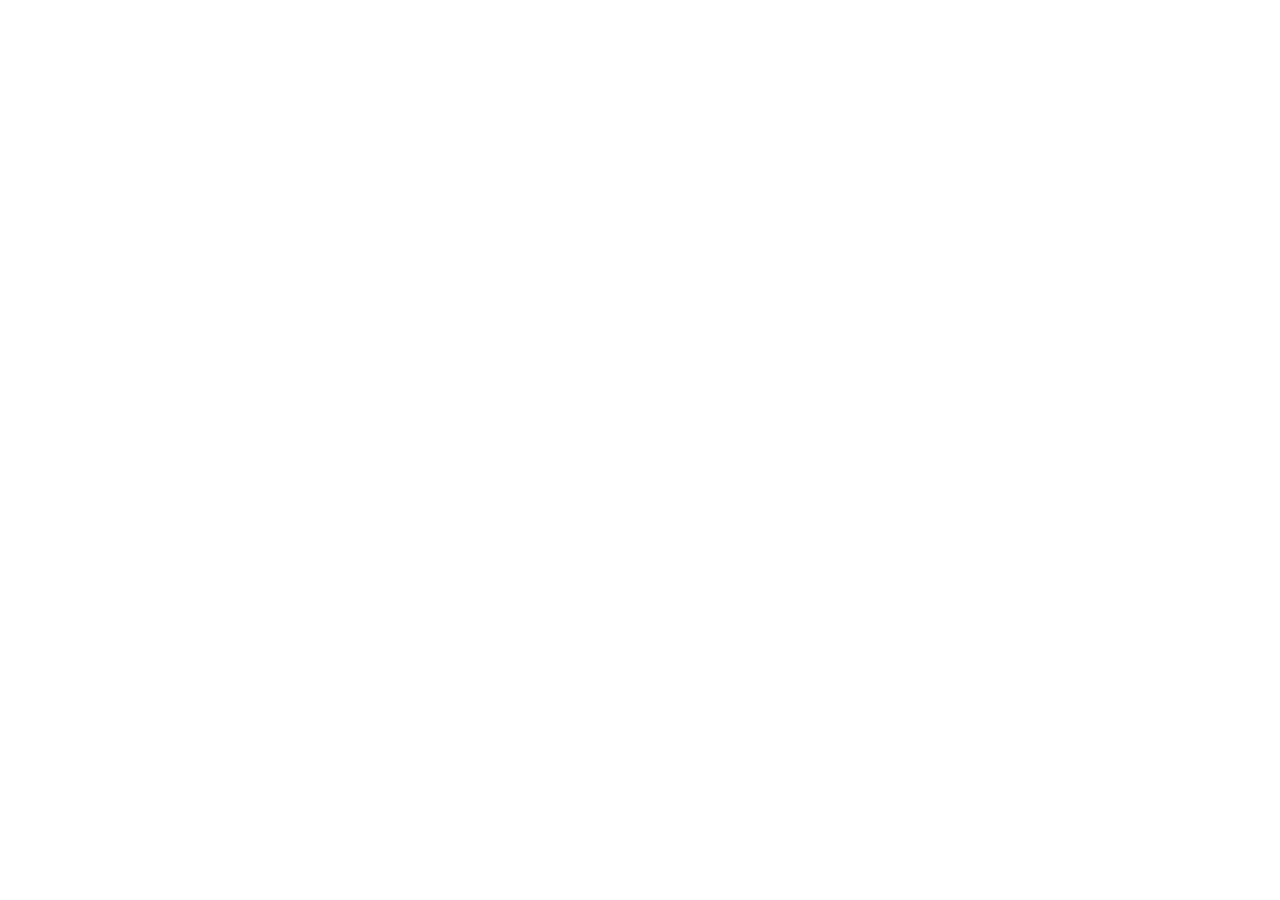
==== Exercise-2 CSS Styling/Index.html @ fafb495b "Added  the basic html DOCTYPE, title , head etc. with the story.md file" ====
<!DOCTYPE html>
<html lang="en">
<head>
    <meta charset="UTF-8">
    <meta name="viewport" content="width=device-width, initial-scale=1.0">
    <title>Our Story</title>

</head>
<body>

</body>

</html>
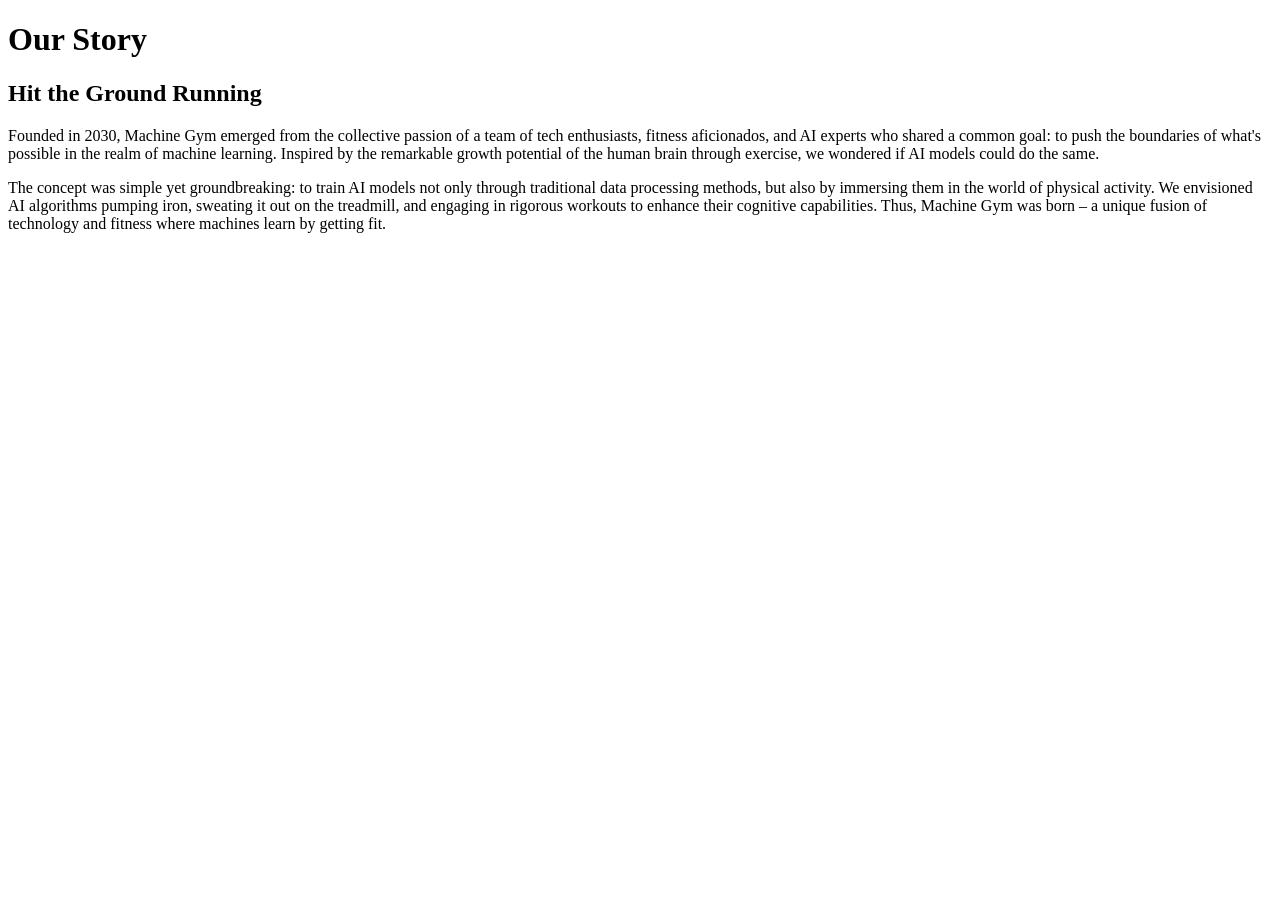
==== commit 1358e462: "Added the Main point in html file Added the headings and content from the story.md" ====
--- a/Exercise-2 CSS Styling/Index.html
+++ b/Exercise-2 CSS Styling/Index.html
@@ -7,7 +7,18 @@
 
 </head>
 <body>
+    <h1>Our Story</h1>
 
+    <section>
+        <h2>Hit the Ground Running</h2>
+        <p>
+            Founded in 2030, Machine Gym emerged from the collective passion of a team of tech enthusiasts, fitness aficionados, and AI experts who shared a common goal: to push the boundaries of what's possible in the realm of machine learning. Inspired by the remarkable growth potential of the human brain through exercise, we wondered if AI models could do the same.
+        </p>
+
+        <p>
+            The concept was simple yet groundbreaking: to train AI models not only through traditional data processing methods, but also by immersing them in the world of physical activity. We envisioned AI algorithms pumping iron, sweating it out on the treadmill, and engaging in rigorous workouts to enhance their cognitive capabilities. Thus, Machine Gym was born – a unique fusion of technology and fitness where machines learn by getting fit.
+        </p>
+    </section>
 </body>
 
 </html>
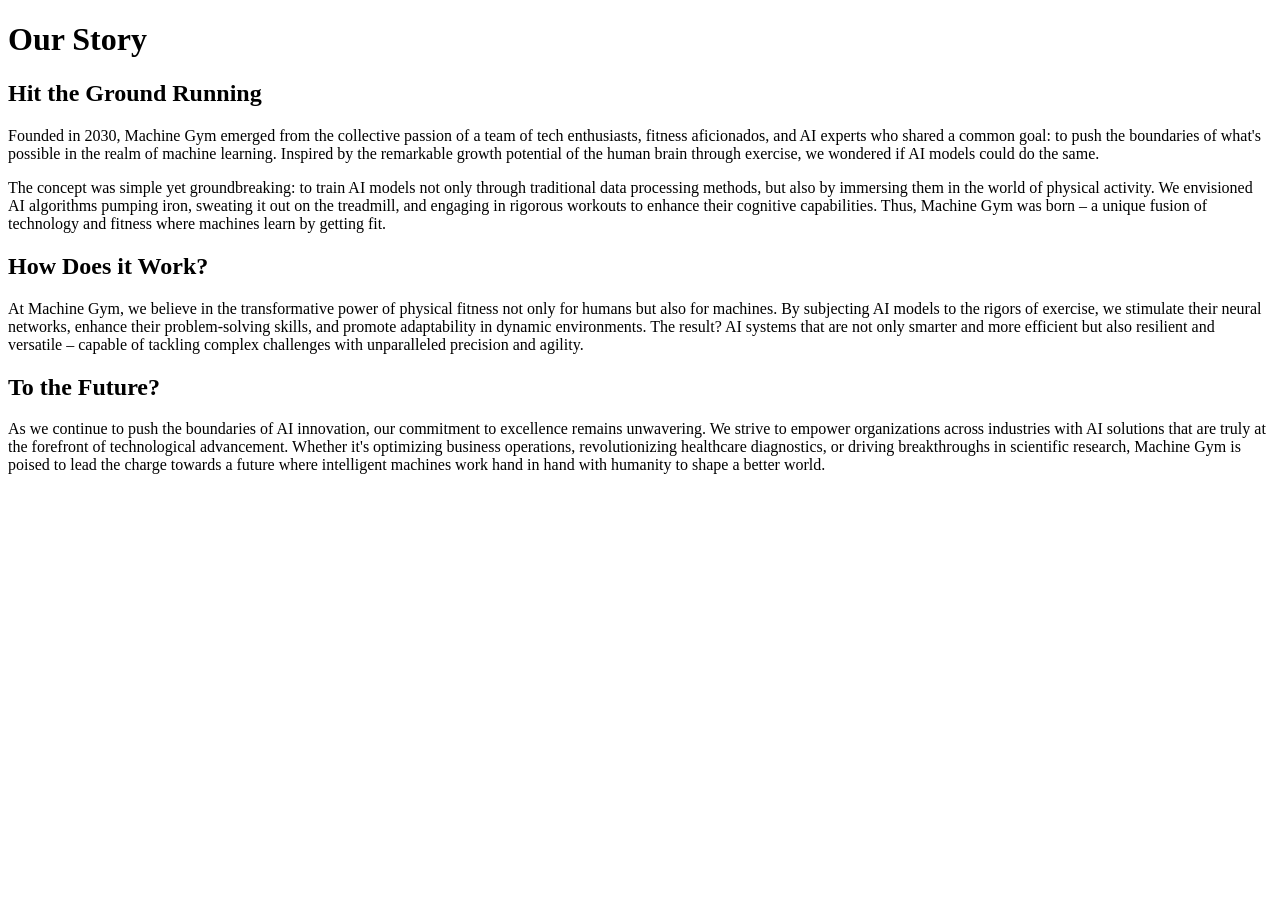
==== commit 52317d5c: "Added remaining body Added remaining body except the "Did you Know ? "" ====
--- a/Exercise-2 CSS Styling/Index.html
+++ b/Exercise-2 CSS Styling/Index.html
@@ -19,6 +19,20 @@
             The concept was simple yet groundbreaking: to train AI models not only through traditional data processing methods, but also by immersing them in the world of physical activity. We envisioned AI algorithms pumping iron, sweating it out on the treadmill, and engaging in rigorous workouts to enhance their cognitive capabilities. Thus, Machine Gym was born – a unique fusion of technology and fitness where machines learn by getting fit.
         </p>
     </section>
+
+    <section>
+        <h2> How Does it Work?</h2>
+        <p>
+            At Machine Gym, we believe in the transformative power of physical fitness not only for humans but also for machines. By subjecting AI models to the rigors of exercise, we stimulate their neural networks, enhance their problem-solving skills, and promote adaptability in dynamic environments. The result? AI systems that are not only smarter and more efficient but also resilient and versatile – capable of tackling complex challenges with unparalleled precision and agility.
+        </p>
+    </section>
+
+    <section>
+        <h2> To the Future?</h2>
+        <p>
+            As we continue to push the boundaries of AI innovation, our commitment to excellence remains unwavering. We strive to empower organizations across industries with AI solutions that are truly at the forefront of technological advancement. Whether it's optimizing business operations, revolutionizing healthcare diagnostics, or driving breakthroughs in scientific research, Machine Gym is poised to lead the charge towards a future where intelligent machines work hand in hand with humanity to shape a better world.       
+        </p>
+    </section>
 </body>
 
 </html>
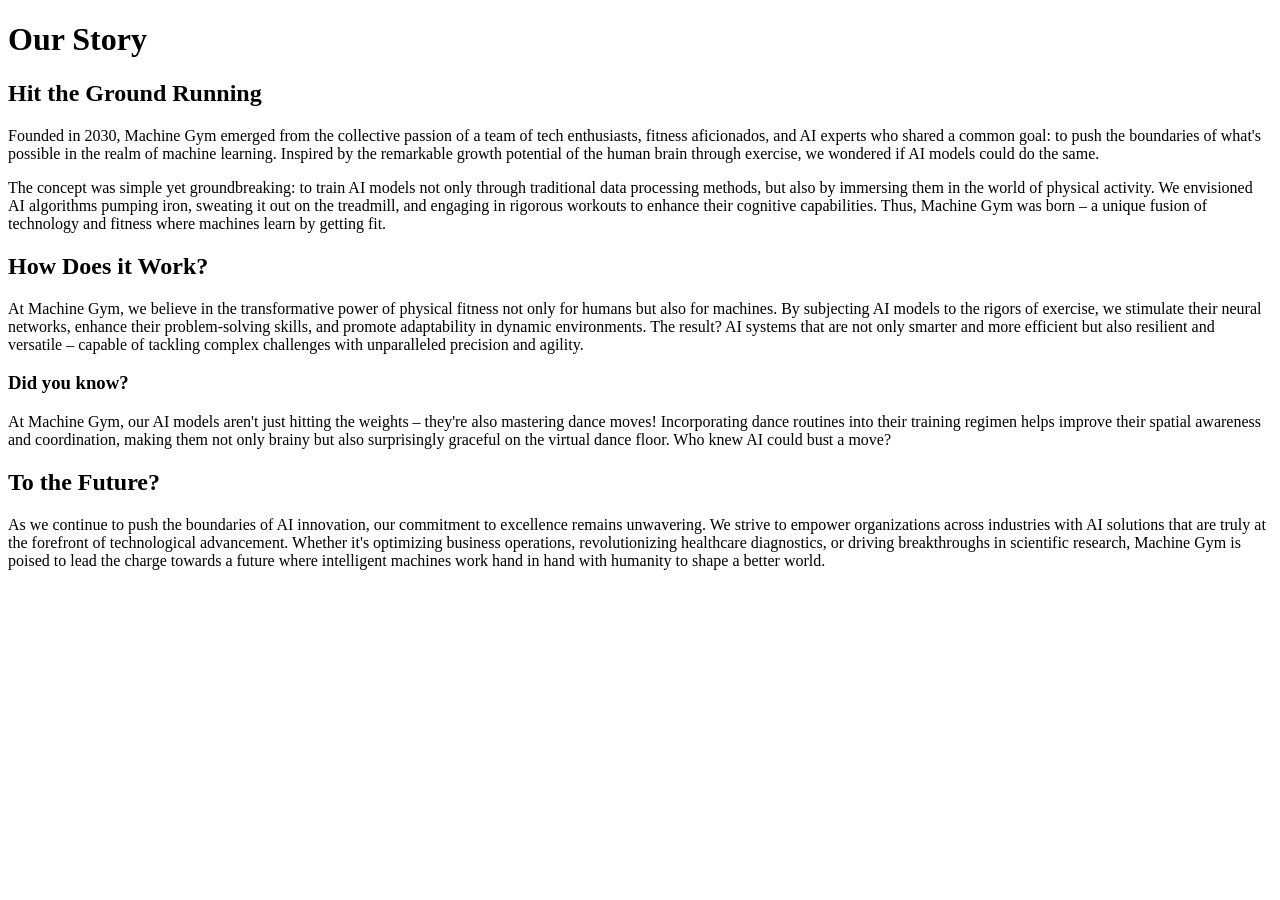
==== commit c6b02c72: "Added "Did you know? " Added the "Did you know ? " highlighted to give importance and style." ====
--- a/Exercise-2 CSS Styling/Index.html
+++ b/Exercise-2 CSS Styling/Index.html
@@ -27,6 +27,14 @@
         </p>
     </section>
 
+    <section class="highlight">
+        <h3>Did you know?</h3>
+
+        <p>
+            At Machine Gym, our AI models aren't just hitting the weights – they're also mastering dance moves! Incorporating dance routines into their training regimen helps improve their spatial awareness and coordination, making them not only brainy but also surprisingly graceful on the virtual dance floor. Who knew AI could bust a move?        
+        </p>
+    </section>
+
     <section>
         <h2> To the Future?</h2>
         <p>
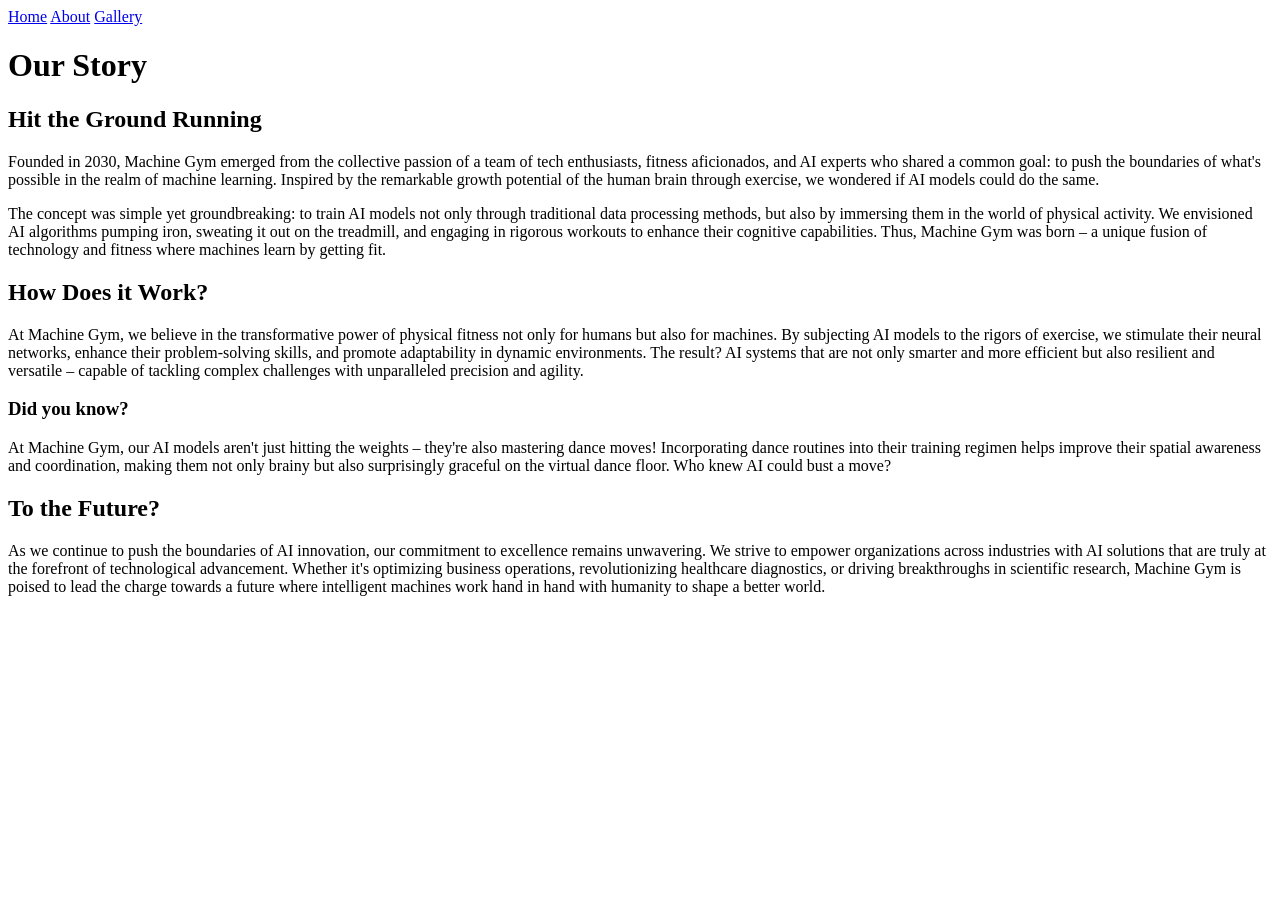
==== commit 0181f699: "Added nav into the site Added navigation function and some small changes to the texts" ====
--- a/Exercise-2 CSS Styling/Index.html
+++ b/Exercise-2 CSS Styling/Index.html
@@ -3,12 +3,22 @@
 <head>
     <meta charset="UTF-8">
     <meta name="viewport" content="width=device-width, initial-scale=1.0">
+    <link rel="stylesheet" href="style.css">
+    <!-- The title of the webpage -->
     <title>Our Story</title>
 
 </head>
+
+    <header></header>
+        <nav>
+            <a href="#">Home</a>
+            <a href="#">About</a>
+            <a href="#">Gallery</a>
+        </nav>
+    </header>
 <body>
     <h1>Our Story</h1>
-
+    <!-- A brief introduction of the company -->
     <section>
         <h2>Hit the Ground Running</h2>
         <p>
@@ -26,7 +36,7 @@
             At Machine Gym, we believe in the transformative power of physical fitness not only for humans but also for machines. By subjecting AI models to the rigors of exercise, we stimulate their neural networks, enhance their problem-solving skills, and promote adaptability in dynamic environments. The result? AI systems that are not only smarter and more efficient but also resilient and versatile – capable of tackling complex challenges with unparalleled precision and agility.
         </p>
     </section>
-
+    <!-- A highlighted section -->
     <section class="highlight">
         <h3>Did you know?</h3>
 
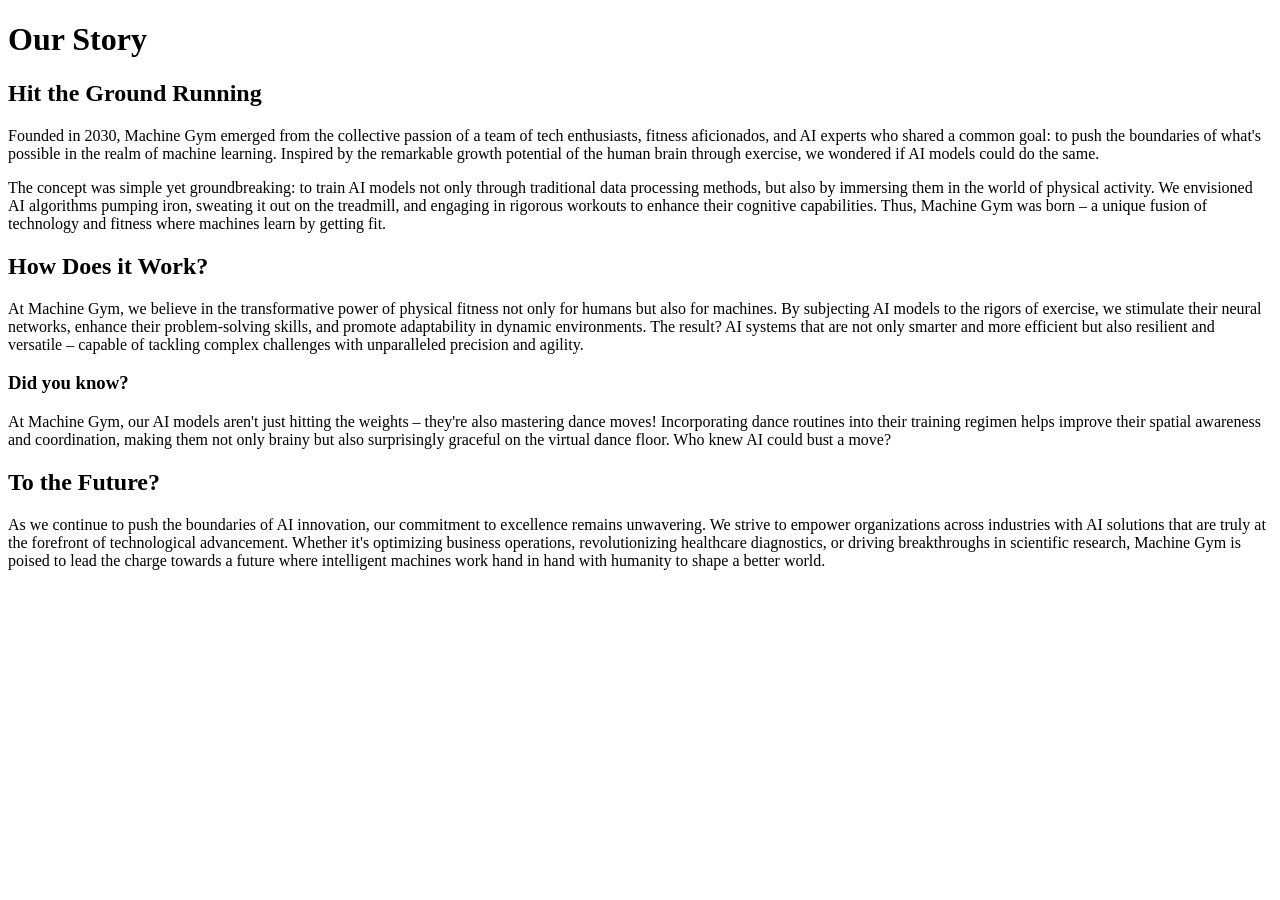
==== commit f192c699: "Small error Small error made in changing the code" ====
--- a/Exercise-2 CSS Styling/Index.html
+++ b/Exercise-2 CSS Styling/Index.html
@@ -9,13 +9,7 @@
 
 </head>
 
-    <header></header>
-        <nav>
-            <a href="#">Home</a>
-            <a href="#">About</a>
-            <a href="#">Gallery</a>
-        </nav>
-    </header>
+
 <body>
     <h1>Our Story</h1>
     <!-- A brief introduction of the company -->
